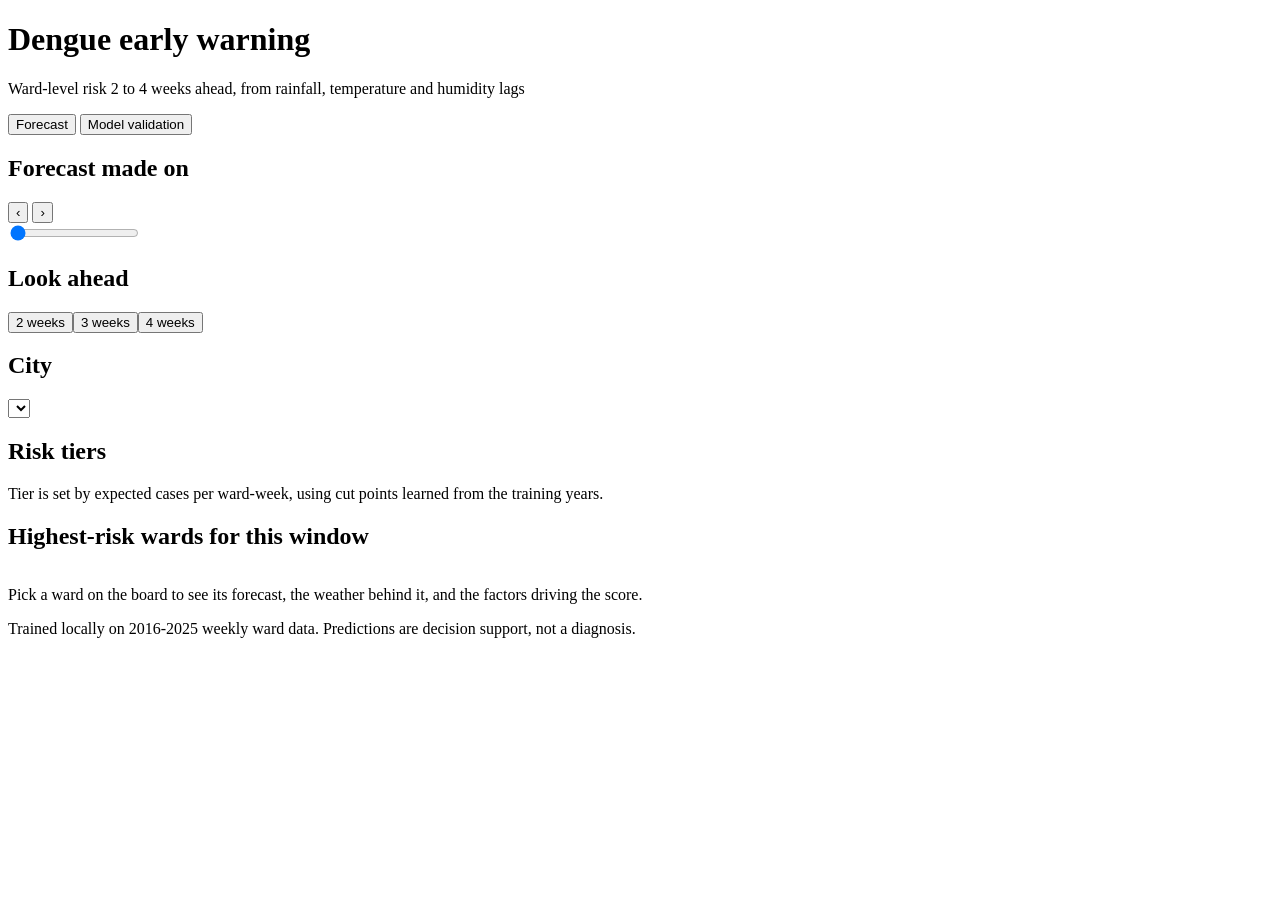
==== dengue-ews/static/index.html @ 789ebb12 "added_static--and--src" ====
<!doctype html>
<html lang="en">
<head>
<meta charset="utf-8">
<meta name="viewport" content="width=device-width, initial-scale=1">
<title>Dengue early warning, Bangladesh city wards</title>
<link rel="stylesheet" href="/static/style.css">
</head>
<body>
<header class="top">
  <div>
    <h1>Dengue early warning</h1>
    <p class="sub">Ward-level risk 2 to 4 weeks ahead, from rainfall, temperature and humidity lags</p>
  </div>
  <nav class="tabs" role="tablist" aria-label="Views">
    <button role="tab" id="tab-forecast" aria-selected="true" data-view="forecast">Forecast</button>
    <button role="tab" id="tab-validation" aria-selected="false" data-view="validation">Model validation</button>
  </nav>
</header>

<main id="view-forecast" class="layout">
  <aside class="rail" aria-label="Forecast controls">
    <section>
      <h2>Forecast made on</h2>
      <div class="datebox">
        <button id="prev" class="step" aria-label="Previous week">&lsaquo;</button>
        <output id="origin-label" class="origin" aria-live="polite"></output>
        <button id="next" class="step" aria-label="Next week">&rsaquo;</button>
      </div>
      <input id="origin-slider" type="range" min="0" value="0" aria-label="Forecast origin week">
      <div class="presets" id="presets"></div>
    </section>
    <section>
      <h2>Look ahead</h2>
      <div class="seg" id="horizon" role="group" aria-label="Lead time in weeks">
        <button data-h="2">2 weeks</button><button data-h="3" class="on">3 weeks</button><button data-h="4">4 weeks</button>
      </div>
      <p class="hint" id="target-note"></p>
    </section>
    <section>
      <h2>City</h2>
      <select id="city" aria-label="City filter"></select>
    </section>
    <section>
      <h2>Risk tiers</h2>
      <ul class="legend" id="legend"></ul>
      <p class="hint">Tier is set by expected cases per ward-week, using cut points learned from the training years.</p>
    </section>
  </aside>

  <section class="center">
    <div class="summary" id="summary" aria-live="polite"></div>
    <div class="board" id="board" aria-label="Ward risk board"></div>
    <div class="panel">
      <h2>Highest-risk wards for this window</h2>
      <table class="rank" id="rank"></table>
    </div>
  </section>

  <aside class="detail" id="detail" aria-live="polite">
    <p class="empty">Pick a ward on the board to see its forecast, the weather behind it, and the factors driving the score.</p>
  </aside>
</main>

<main id="view-validation" class="validation" hidden></main>

<footer class="foot">Trained locally on 2016-2025 weekly ward data. Predictions are decision support, not a diagnosis. <span id="trained"></span></footer>
<script src="/static/app.js"></script>
</body>
</html>
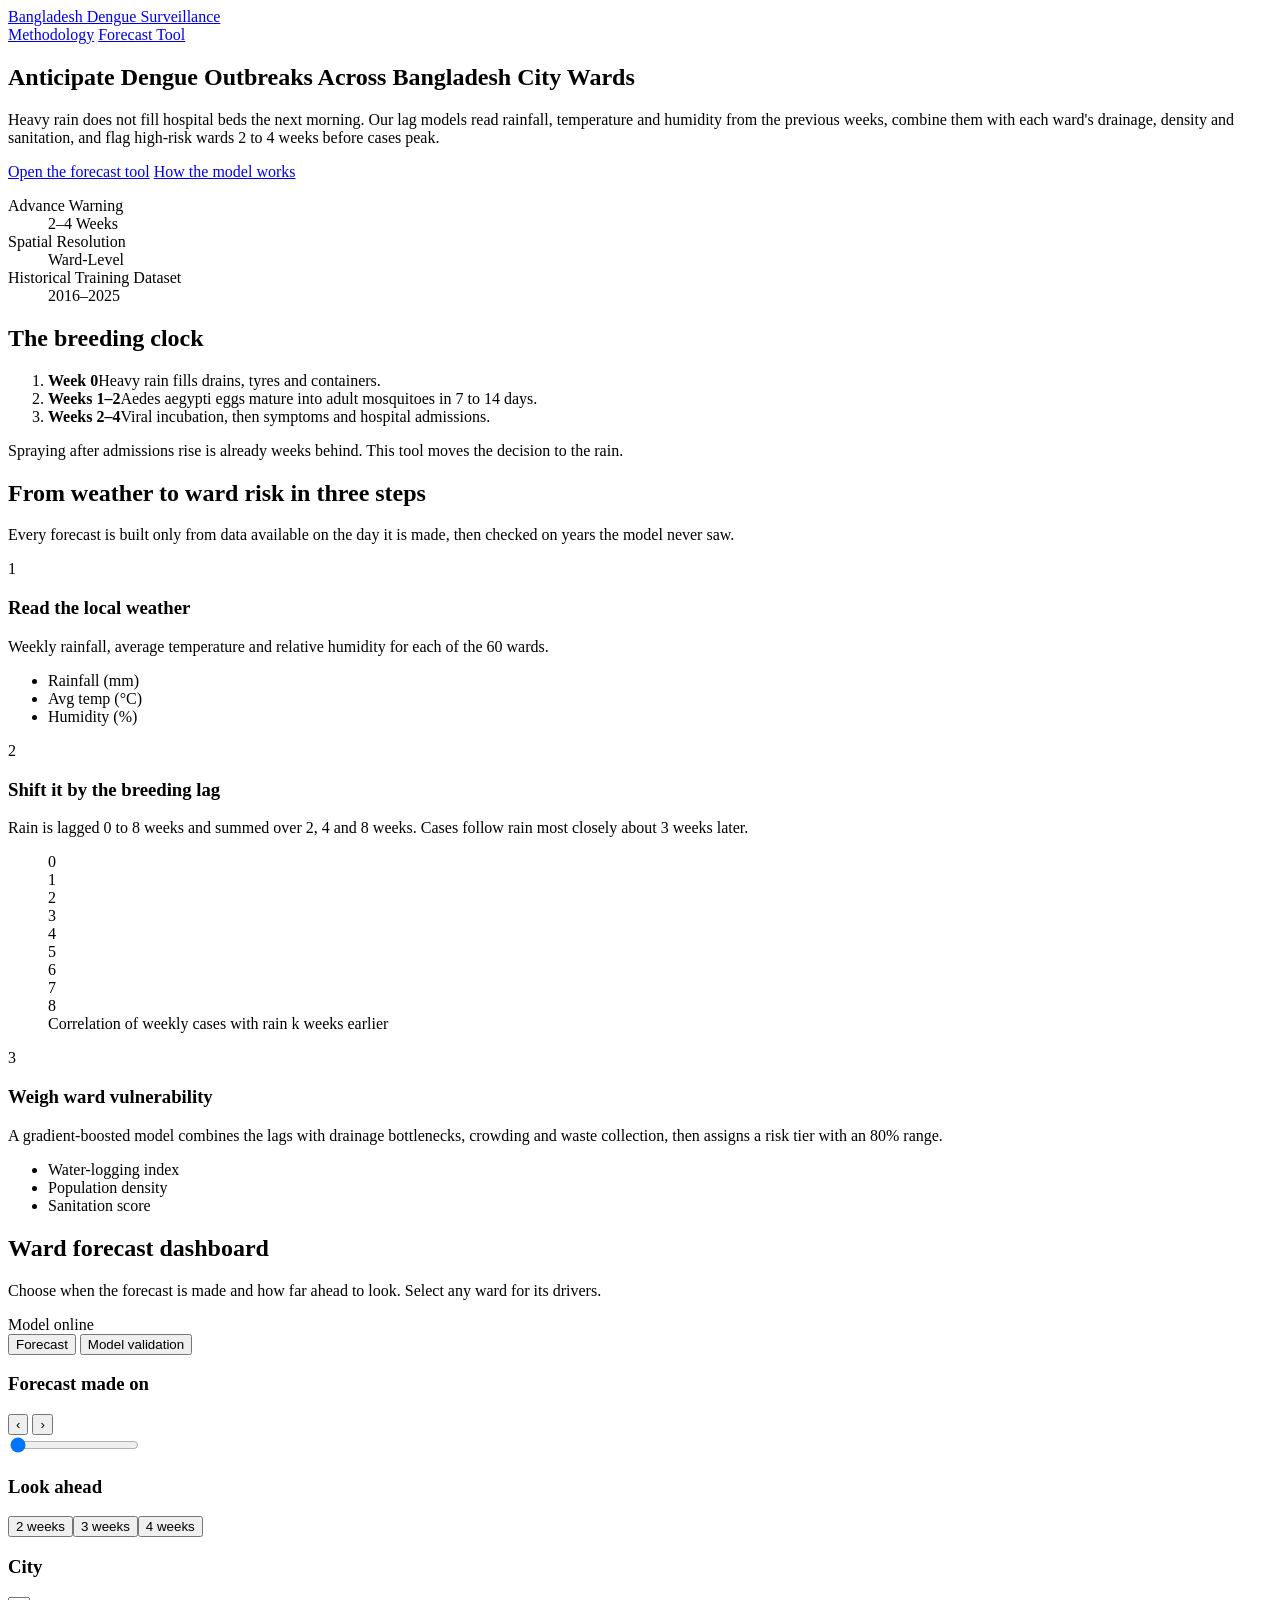
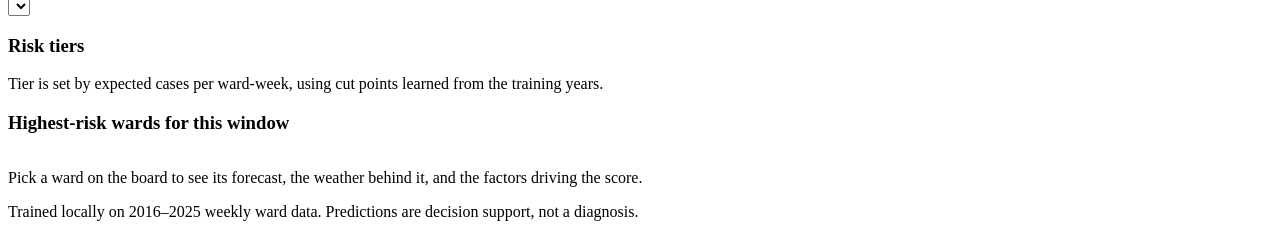
==== commit b9715cef: "changed the style.css file to styles.css and updated the index.html file to reflect the change." ====
--- a/dengue-ews/static/index.html
+++ b/dengue-ews/static/index.html
@@ -1,70 +1,168 @@
 <!doctype html>
 <html lang="en">
 <head>
-<meta charset="utf-8">
-<meta name="viewport" content="width=device-width, initial-scale=1">
-<title>Dengue early warning, Bangladesh city wards</title>
-<link rel="stylesheet" href="/static/style.css">
+  <meta charset="utf-8">
+  <meta name="viewport" content="width=device-width, initial-scale=1">
+  <meta name="description" content="Ward-level dengue outbreak risk for Bangladesh city corporations, 2 to 4 weeks ahead, from rainfall, temperature and humidity lags.">
+  <meta name="theme-color" content="#f8fafc">
+  <title>Bangladesh Dengue Surveillance | Ward-level outbreak forecast</title>
+  <link rel="stylesheet" href="static/styles.css">
 </head>
 <body>
-<header class="top">
-  <div>
-    <h1>Dengue early warning</h1>
-    <p class="sub">Ward-level risk 2 to 4 weeks ahead, from rainfall, temperature and humidity lags</p>
-  </div>
-  <nav class="tabs" role="tablist" aria-label="Views">
-    <button role="tab" id="tab-forecast" aria-selected="true" data-view="forecast">Forecast</button>
-    <button role="tab" id="tab-validation" aria-selected="false" data-view="validation">Model validation</button>
+
+<!-- ============ Floating island navigation ============ -->
+<header class="lp-nav" role="banner">
+  <a class="lp-nav__brand" href="#top" aria-label="Bangladesh Dengue Surveillance, back to top">
+    <span class="lp-nav__brand-text">Bangladesh Dengue Surveillance</span>
+  </a>
+  <nav class="lp-nav__links" aria-label="Primary">
+    <a class="lp-nav__ghost" href="#how-it-works">Methodology</a>
+    <a class="lp-nav__cta" href="#live-dashboard">Forecast Tool</a>
   </nav>
 </header>
 
-<main id="view-forecast" class="layout">
-  <aside class="rail" aria-label="Forecast controls">
-    <section>
-      <h2>Forecast made on</h2>
-      <div class="datebox">
-        <button id="prev" class="step" aria-label="Previous week">&lsaquo;</button>
-        <output id="origin-label" class="origin" aria-live="polite"></output>
-        <button id="next" class="step" aria-label="Next week">&rsaquo;</button>
+<main id="top">
+
+  <!-- ============ Hero ============ -->
+  <section class="lp-hero" aria-labelledby="hero-title">
+    <div class="lp-hero__inner">
+      <div class="lp-hero__copy">
+        
+        <h1 id="hero-title">Anticipate Dengue Outbreaks Across Bangladesh City Wards</h1>
+        <p class="lp-hero__lede">Heavy rain does not fill hospital beds the next morning. Our lag models read rainfall, temperature and humidity from the previous weeks, combine them with each ward's drainage, density and sanitation, and flag high-risk wards 2 to 4 weeks before cases peak.</p>
+        <div class="lp-hero__actions">
+          <a class="btn btn--primary" href="#live-dashboard">Open the forecast tool</a>
+          <a class="btn btn--ghost" href="#how-it-works">How the model works</a>
+        </div>
+        <dl class="lp-metrics">
+          <div><dt>Advance Warning</dt><dd>2&ndash;4 Weeks</dd></div>
+          <div><dt>Spatial Resolution</dt><dd>Ward-Level</dd></div>
+          <div><dt>Historical Training Dataset</dt><dd>2016&ndash;2025</dd></div>
+        </dl>
       </div>
-      <input id="origin-slider" type="range" min="0" value="0" aria-label="Forecast origin week">
-      <div class="presets" id="presets"></div>
-    </section>
-    <section>
-      <h2>Look ahead</h2>
-      <div class="seg" id="horizon" role="group" aria-label="Lead time in weeks">
-        <button data-h="2">2 weeks</button><button data-h="3" class="on">3 weeks</button><button data-h="4">4 weeks</button>
-      </div>
-      <p class="hint" id="target-note"></p>
-    </section>
-    <section>
-      <h2>City</h2>
-      <select id="city" aria-label="City filter"></select>
-    </section>
-    <section>
-      <h2>Risk tiers</h2>
-      <ul class="legend" id="legend"></ul>
-      <p class="hint">Tier is set by expected cases per ward-week, using cut points learned from the training years.</p>
-    </section>
-  </aside>
 
-  <section class="center">
-    <div class="summary" id="summary" aria-live="polite"></div>
-    <div class="board" id="board" aria-label="Ward risk board"></div>
-    <div class="panel">
-      <h2>Highest-risk wards for this window</h2>
-      <table class="rank" id="rank"></table>
+      <aside class="lp-hero__panel" aria-label="The breeding clock">
+        <h2>The breeding clock</h2>
+        <ol class="clock">
+          <li><b>Week 0</b><span>Heavy rain fills drains, tyres and containers.</span></li>
+          <li><b>Weeks 1&ndash;2</b><span>Aedes aegypti eggs mature into adult mosquitoes in 7 to 14 days.</span></li>
+          <li><b>Weeks 2&ndash;4</b><span>Viral incubation, then symptoms and hospital admissions.</span></li>
+        </ol>
+        <p class="clock__foot">Spraying after admissions rise is already weeks behind. This tool moves the decision to the rain.</p>
+      </aside>
     </div>
   </section>
 
-  <aside class="detail" id="detail" aria-live="polite">
-    <p class="empty">Pick a ward on the board to see its forecast, the weather behind it, and the factors driving the score.</p>
-  </aside>
+  <!-- ============ Methodology ============ -->
+  <section id="how-it-works" class="section" aria-labelledby="method-title">
+    <div class="section__head">
+      <h2 id="method-title">From weather to ward risk in three steps</h2>
+      <p>Every forecast is built only from data available on the day it is made, then checked on years the model never saw.</p>
+    </div>
+    <div class="steps">
+      <article class="step-card">
+        <span class="step-card__no" aria-hidden="true">1</span>
+        <h3>Read the local weather</h3>
+        <p>Weekly rainfall, average temperature and relative humidity for each of the 60 wards.</p>
+        <ul class="tags"><li>Rainfall (mm)</li><li>Avg temp (&deg;C)</li><li>Humidity (%)</li></ul>
+      </article>
+      <article class="step-card">
+        <span class="step-card__no" aria-hidden="true">2</span>
+        <h3>Shift it by the breeding lag</h3>
+        <p>Rain is lagged 0 to 8 weeks and summed over 2, 4 and 8 weeks. Cases follow rain most closely about 3 weeks later.</p>
+        <figure class="lagbars" aria-label="Correlation of cases with rainfall by lag, weeks 0 to 8">
+          <div style="--v:.53"><i></i><span>0</span></div>
+          <div style="--v:.59"><i></i><span>1</span></div>
+          <div style="--v:.67"><i></i><span>2</span></div>
+          <div class="is-peak" style="--v:.75"><i></i><span>3</span></div>
+          <div style="--v:.68"><i></i><span>4</span></div>
+          <div style="--v:.54"><i></i><span>5</span></div>
+          <div style="--v:.50"><i></i><span>6</span></div>
+          <div style="--v:.46"><i></i><span>7</span></div>
+          <div style="--v:.41"><i></i><span>8</span></div>
+          <figcaption>Correlation of weekly cases with rain k weeks earlier</figcaption>
+        </figure>
+      </article>
+      <article class="step-card">
+        <span class="step-card__no" aria-hidden="true">3</span>
+        <h3>Weigh ward vulnerability</h3>
+        <p>A gradient-boosted model combines the lags with drainage bottlenecks, crowding and waste collection, then assigns a risk tier with an 80% range.</p>
+        <ul class="tags"><li>Water-logging index</li><li>Population density</li><li>Sanitation score</li></ul>
+      </article>
+    </div>
+  </section>
+
+  <!-- ============ Live forecast dashboard ============ -->
+  <section id="live-dashboard" class="section section--dash" aria-labelledby="dash-title">
+    <div class="dash-head">
+      <div>
+        <h2 id="dash-title">Ward forecast dashboard</h2>
+        <p class="dash-head__sub">Choose when the forecast is made and how far ahead to look. Select any ward for its drivers.</p>
+      </div>
+      <div class="dash-head__side">
+        <span class="status"><span class="pulse-dot" aria-hidden="true"></span>Model online</span>
+        <nav class="tabs" role="tablist" aria-label="Views">
+          <button type="button" role="tab" id="tab-forecast" aria-selected="true" data-view="forecast">Forecast</button>
+          <button type="button" role="tab" id="tab-validation" aria-selected="false" data-view="validation">Model validation</button>
+        </nav>
+      </div>
+    </div>
+
+    <!-- Forecast view -->
+    <div id="view-forecast" class="layout">
+      <aside class="rail" aria-label="Forecast controls">
+        <section class="ctl">
+          <h3 class="ctl__title">Forecast made on</h3>
+          <div class="datebox">
+            <button type="button" id="prev" class="step" aria-label="Previous week">&lsaquo;</button>
+            <output id="origin-label" class="origin" aria-live="polite"></output>
+            <button type="button" id="next" class="step" aria-label="Next week">&rsaquo;</button>
+          </div>
+          <input id="origin-slider" type="range" min="0" value="0" aria-label="Forecast origin week">
+          <div class="presets" id="presets"></div>
+        </section>
+        <section class="ctl">
+          <h3 class="ctl__title">Look ahead</h3>
+          <div class="seg" id="horizon" role="group" aria-label="Lead time in weeks">
+            <button type="button" data-h="2">2 weeks</button><button type="button" data-h="3" class="on">3 weeks</button><button type="button" data-h="4">4 weeks</button>
+          </div>
+          <p class="hint" id="target-note"></p>
+        </section>
+        <section class="ctl">
+          <h3 class="ctl__title"><label for="city">City</label></h3>
+          <select id="city" aria-label="City filter"></select>
+        </section>
+        <section class="ctl">
+          <h3 class="ctl__title">Risk tiers</h3>
+          <ul class="legend" id="legend"></ul>
+          <p class="hint">Tier is set by expected cases per ward-week, using cut points learned from the training years.</p>
+        </section>
+      </aside>
+
+      <section class="center">
+        <div class="summary" id="summary" aria-live="polite"></div>
+        <div class="board" id="board" aria-label="Ward risk board"></div>
+        <div class="panel">
+          <h3 class="panel__title">Highest-risk wards for this window</h3>
+          <table class="rank" id="rank"></table>
+        </div>
+      </section>
+
+      <aside class="detail" id="detail" aria-live="polite">
+        <p class="empty">Pick a ward on the board to see its forecast, the weather behind it, and the factors driving the score.</p>
+      </aside>
+    </div>
+
+    <!-- Validation view -->
+    <div id="view-validation" class="validation" hidden></div>
+  </section>
+
 </main>
 
-<main id="view-validation" class="validation" hidden></main>
+<footer class="foot">
+  <p>Trained locally on 2016&ndash;2025 weekly ward data. Predictions are decision support, not a diagnosis. <span id="trained"></span></p>
+</footer>
 
-<footer class="foot">Trained locally on 2016-2025 weekly ward data. Predictions are decision support, not a diagnosis. <span id="trained"></span></footer>
-<script src="/static/app.js"></script>
+<script src="static/app.js"></script>
 </body>
-</html>
+</html>
